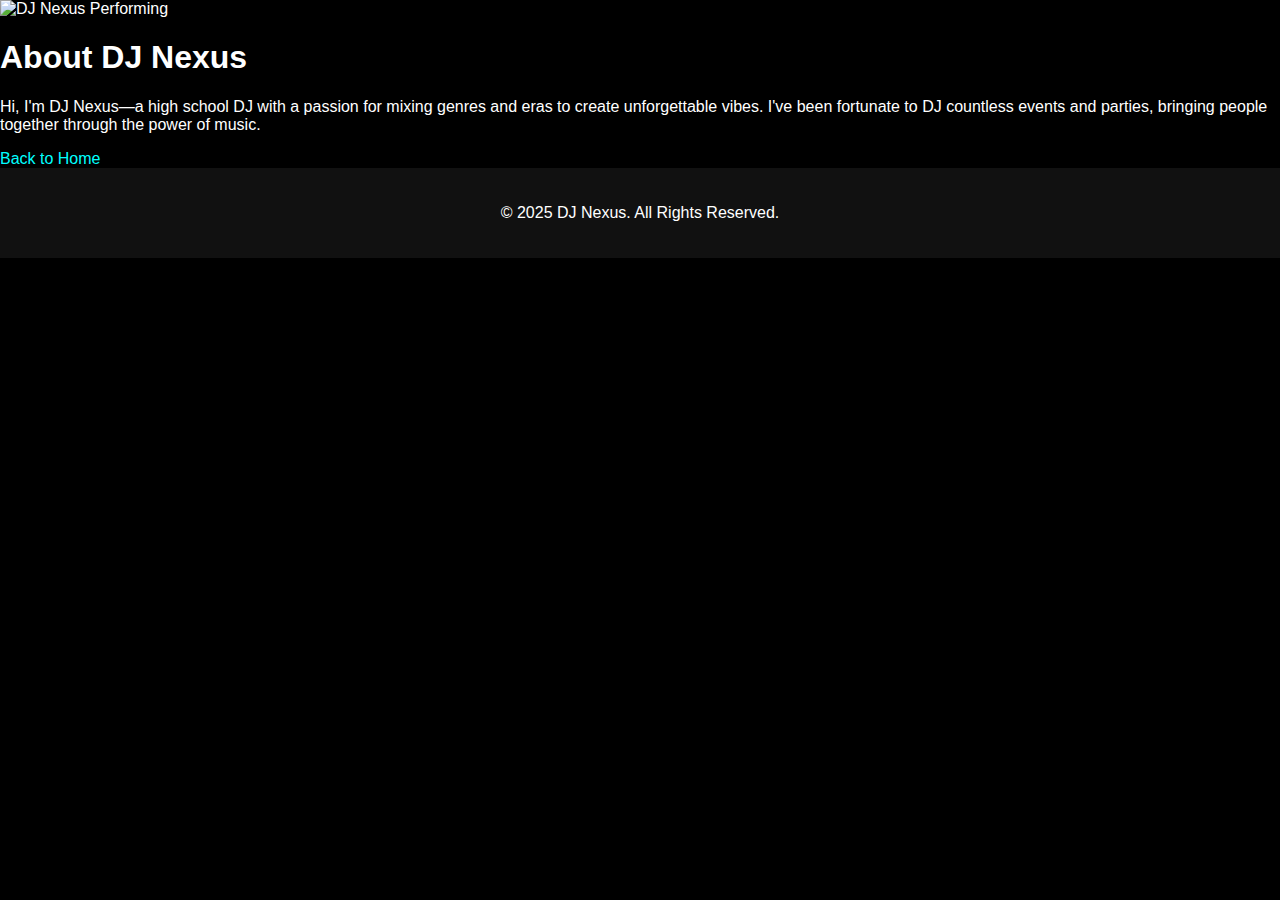
==== about.html @ 3e9ef590 "Update about.html" ====
<!DOCTYPE html>
<html lang="en">
<head>
  <meta charset="UTF-8">
  <meta name="viewport" content="width=device-width, initial-scale=1.0">
  <title>About DJ Nexus</title>
  <link rel="stylesheet" href="styles.css">
</head>
<body>
  <section class="about">
    <div class="container">
      <div class="about-content">
        <img src="about-img.jpg" alt="DJ Nexus Performing">
        <div class="about-text">
          <h1>About DJ Nexus</h1>
          <p>
            Hi, I'm DJ Nexus—a high school DJ with a passion for mixing genres and eras to create unforgettable vibes. 
            I've been fortunate to DJ countless events and parties, bringing people together through the power of music.
          </p>
          <a href="index.html" class="btn">Back to Home</a>
        </div>
      </div>
    </div>
  </section>

  <footer>
    <p>&copy; 2025 DJ Nexus. All Rights Reserved.</p>
  </footer>
</body>
</html>
---- styles.css ----
/* General Styling */
body {
  font-family: Arial, sans-serif;
  background-color: #000;
  color: #fff;
  margin: 0;
  padding: 0;
}

/* Hero Section */
.hero {
  background-image: url('hero-bg.jpg');
  height: 100vh;
  display: flex;
  justify-content: center;
  align-items: center;
  text-align: center;
  background-size: cover;
}
.hero-content h1 {
  font-size: 3rem;
  color: #FF4500; /* Orange Title */
}
.hero-content .slogan {
  font-size: 1.8rem;
  color: #FF6347; /* Red Slogan */
}
.hero-content .tagline {
  font-size: 1.2rem;
  color: #fff;
  margin-top: 10px;
}
.nav-buttons .btn {
  background-color: #FF4500;
  color: #000;
  padding: 10px 20px;
  margin: 10px;
  text-decoration: none;
  border-radius: 5px;
  transition: background-color 0.3s ease;
}
.nav-buttons .btn:hover {
  background-color: #FF6347;
}

/* Link Styles */
a {
  color: #00FFFF; /* Electric Blue for links */
  text-decoration: none;
  transition: color 0.3s ease, text-shadow 0.3s ease;
}
a:hover {
  color: #FF007F; /* Neon Pink on hover */
  text-shadow: 0 0 10px #FF007F, 0 0 20px #FF007F;
}

/* Footer */
footer {
  padding: 20px;
  text-align: center;
  background-color: #111;
  color: #fff;
}
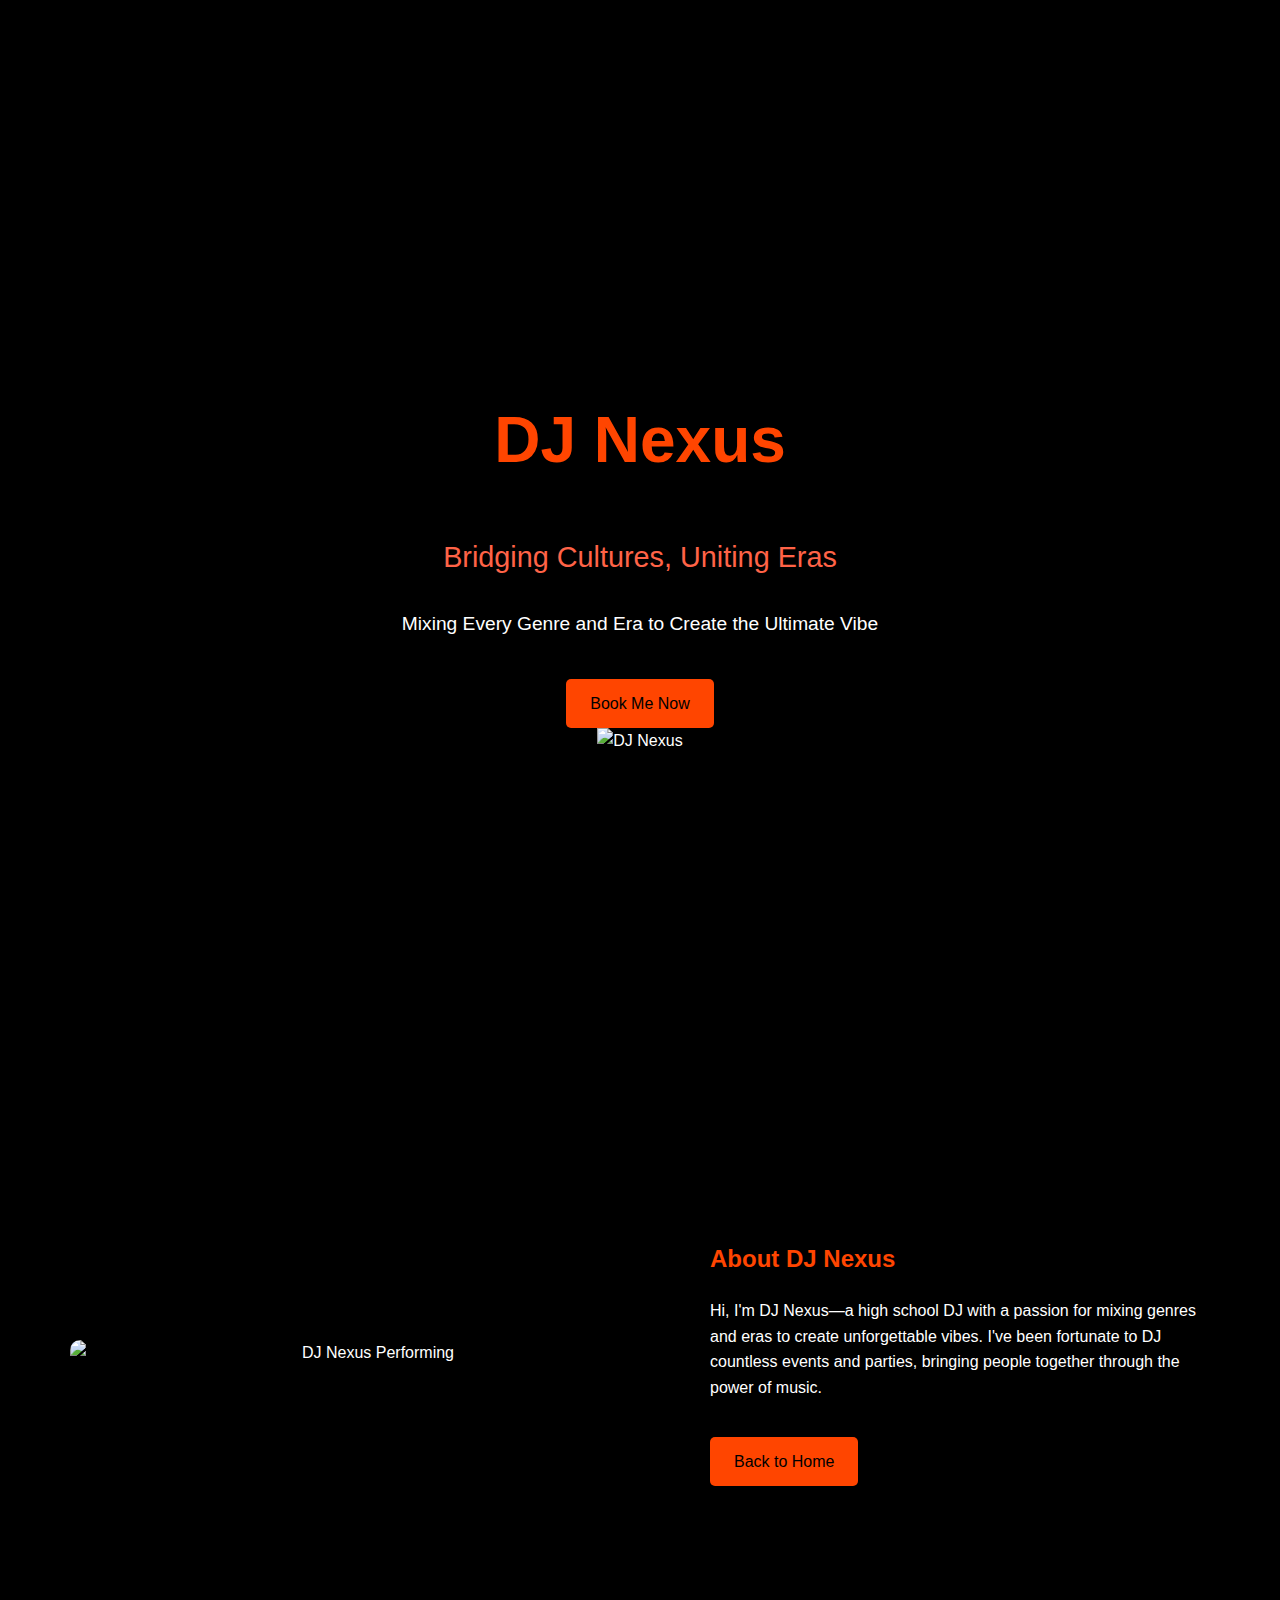
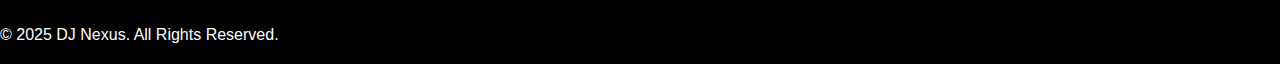
==== commit 398ce12b: "Update about.html" ====
--- a/about.html
+++ b/about.html
@@ -7,12 +7,31 @@
   <link rel="stylesheet" href="styles.css">
 </head>
 <body>
+
+  <!-- Hero Section -->
+  <section class="hero">
+    <div class="container">
+      <div class="hero-content">
+        <div class="hero-text">
+          <h1 class="animate">DJ Nexus</h1>
+          <p class="slogan animate">Bridging Cultures, Uniting Eras</p>
+          <p class="tagline animate">Mixing Every Genre and Era to Create the Ultimate Vibe</p>
+          <a href="booking.html" class="btn">Book Me Now</a>
+        </div>
+        <div class="hero-image">
+          <img src="images/hero-img.jpg" alt="DJ Nexus" class="hero-img">
+        </div>
+      </div>
+    </div>
+  </section>
+
+  <!-- About Section -->
   <section class="about">
     <div class="container">
       <div class="about-content">
         <img src="about-img.jpg" alt="DJ Nexus Performing">
         <div class="about-text">
-          <h1>About DJ Nexus</h1>
+          <h2>About DJ Nexus</h2>
           <p>
             Hi, I'm DJ Nexus—a high school DJ with a passion for mixing genres and eras to create unforgettable vibes. 
             I've been fortunate to DJ countless events and parties, bringing people together through the power of music.
@@ -23,8 +42,10 @@
     </div>
   </section>
 
+  <!-- Footer -->
   <footer>
     <p>&copy; 2025 DJ Nexus. All Rights Reserved.</p>
   </footer>
+
 </body>
 </html>
--- a/styles.css
+++ b/styles.css
@@ -1,10 +1,49 @@
 /* General Styling */
 body {
-  font-family: Arial, sans-serif;
+  font-family: 'Poppins', sans-serif;
   background-color: #000;
   color: #fff;
   margin: 0;
   padding: 0;
+  line-height: 1.6;
+}
+
+/* Container to center and control width */
+.container {
+  max-width: 1200px;
+  margin: 0 auto;
+  padding: 20px;
+}
+
+/* Navigation Bar */
+.navbar {
+  background-color: #111;
+  padding: 15px 20px;
+  display: flex;
+  justify-content: space-between;
+  align-items: center;
+}
+.logo {
+  font-size: 2rem;
+  color: #FF4500;
+  text-decoration: none;
+  font-weight: bold;
+}
+.nav-links {
+  list-style: none;
+  display: flex;
+  gap: 20px;
+}
+.nav-links li {
+  display: inline;
+}
+.nav-links a {
+  color: #00FFFF;
+  text-decoration: none;
+  transition: color 0.3s ease;
+}
+.nav-links a:hover {
+  color: #FF007F;
 }
 
 /* Hero Section */
@@ -16,48 +55,92 @@
   align-items: center;
   text-align: center;
   background-size: cover;
+  position: relative;
 }
-.hero-content h1 {
-  font-size: 3rem;
-  color: #FF4500; /* Orange Title */
+.hero h1 {
+  font-size: 4rem;
+  color: #FF4500;
+  animation: fadeInDown 1s ease-in-out;
 }
-.hero-content .slogan {
+.hero .slogan {
   font-size: 1.8rem;
-  color: #FF6347; /* Red Slogan */
+  color: #FF6347;
+  animation: fadeInUp 1.2s ease-in-out;
 }
-.hero-content .tagline {
+.hero .tagline {
   font-size: 1.2rem;
+  margin-top: 10px;
   color: #fff;
-  margin-top: 10px;
 }
-.nav-buttons .btn {
+.btn {
+  display: inline-block;
   background-color: #FF4500;
   color: #000;
-  padding: 10px 20px;
-  margin: 10px;
+  padding: 12px 24px;
+  margin-top: 20px;
   text-decoration: none;
   border-radius: 5px;
   transition: background-color 0.3s ease;
 }
-.nav-buttons .btn:hover {
+.btn:hover {
   background-color: #FF6347;
+  transform: scale(1.1);
 }
 
-/* Link Styles */
-a {
-  color: #00FFFF; /* Electric Blue for links */
-  text-decoration: none;
-  transition: color 0.3s ease, text-shadow 0.3s ease;
+/* Section Styling */
+section {
+  padding: 100px 20px;
+  text-align: center;
 }
-a:hover {
-  color: #FF007F; /* Neon Pink on hover */
-  text-shadow: 0 0 10px #FF007F, 0 0 20px #FF007F;
+section h2 {
+  color: #FF4500;
+  margin-bottom: 20px;
 }
 
-/* Footer */
-footer {
-  padding: 20px;
-  text-align: center;
-  background-color: #111;
-  color: #fff;
+/* About Section */
+.about-content {
+  display: flex;
+  gap: 40px;
+  justify-content: center;
+  align-items: center;
 }
+.about-content img {
+  width: 50%;
+  border-radius: 10px;
+}
+.about-text {
+  max-width: 500px;
+  text-align: left;
+}
+
+/* Mixes Section */
+.mixes-gallery {
+  display: grid;
+  grid-template-columns: repeat(auto-fit, minmax(300px, 1fr));
+  gap: 20px;
+}
+iframe {
+  border-radius: 10px;
+}
+
+/* Merch Section */
+.merch-gallery {
+  display: grid;
+  grid-template-columns: repeat(auto-fit, minmax(300px, 1fr));
+  gap: 20px;
+}
+.merch-gallery img {
+  width: 100%;
+  border-radius: 10px;
+  transition: transform 0.3s ease;
+}
+.merch-gallery img:hover {
+  transform: scale(1.05);
+}
+
+/* Booking Form */
+form input, form textarea {
+  width: 100%;
+  padding: 12px;
+  margin: 10px 0;
+  border-radius: 5
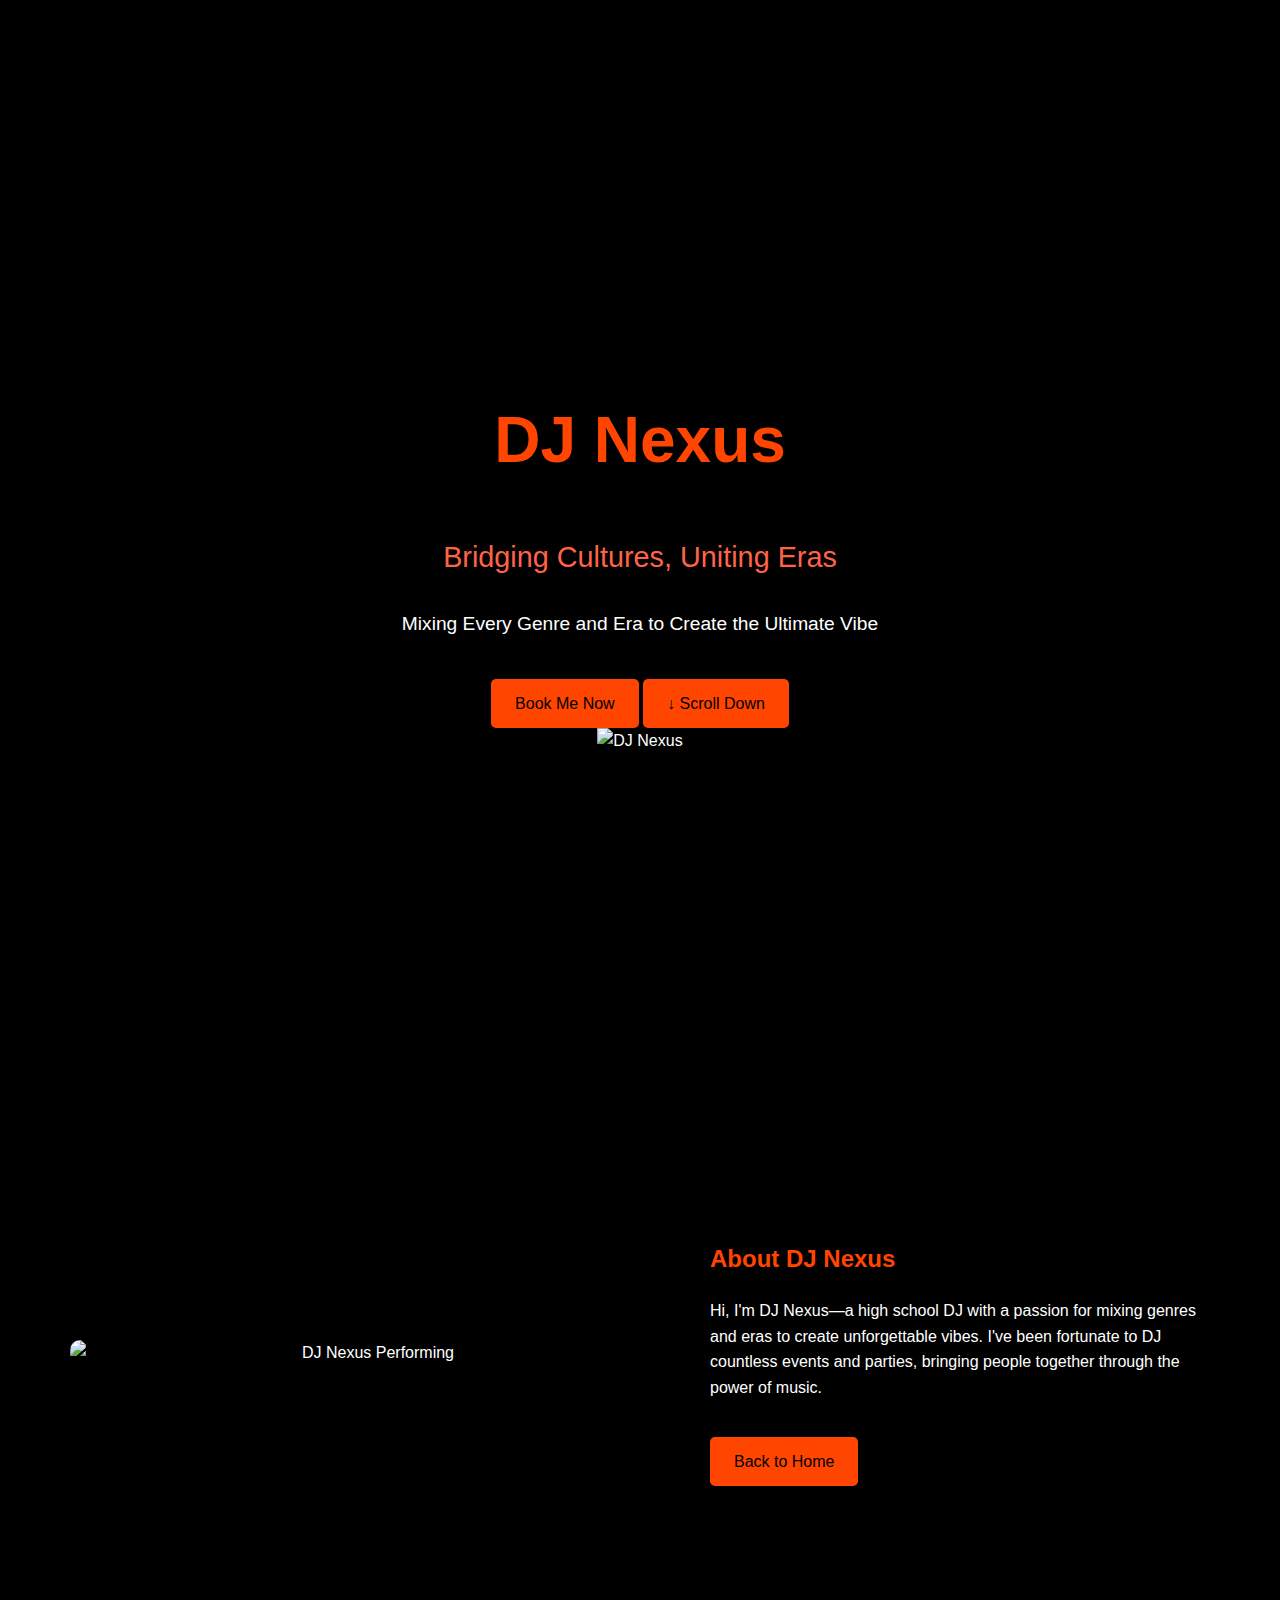
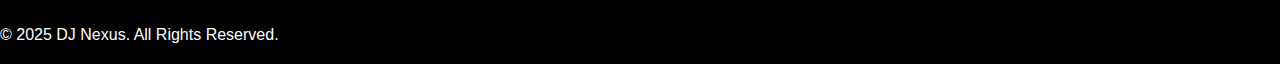
==== commit 05a2a4d5: "Update about.html" ====
--- a/about.html
+++ b/about.html
@@ -5,6 +5,12 @@
   <meta name="viewport" content="width=device-width, initial-scale=1.0">
   <title>About DJ Nexus</title>
   <link rel="stylesheet" href="styles.css">
+
+  <style>
+    html {
+      scroll-behavior: smooth;
+    }
+  </style>
 </head>
 <body>
 
@@ -17,6 +23,7 @@
           <p class="slogan animate">Bridging Cultures, Uniting Eras</p>
           <p class="tagline animate">Mixing Every Genre and Era to Create the Ultimate Vibe</p>
           <a href="booking.html" class="btn">Book Me Now</a>
+          <a href="#about-section" class="btn scroll-btn">↓ Scroll Down</a>
         </div>
         <div class="hero-image">
           <img src="images/hero-img.jpg" alt="DJ Nexus" class="hero-img">
@@ -26,7 +33,7 @@
   </section>
 
   <!-- About Section -->
-  <section class="about">
+  <section class="about" id="about-section">
     <div class="container">
       <div class="about-content">
         <img src="about-img.jpg" alt="DJ Nexus Performing">
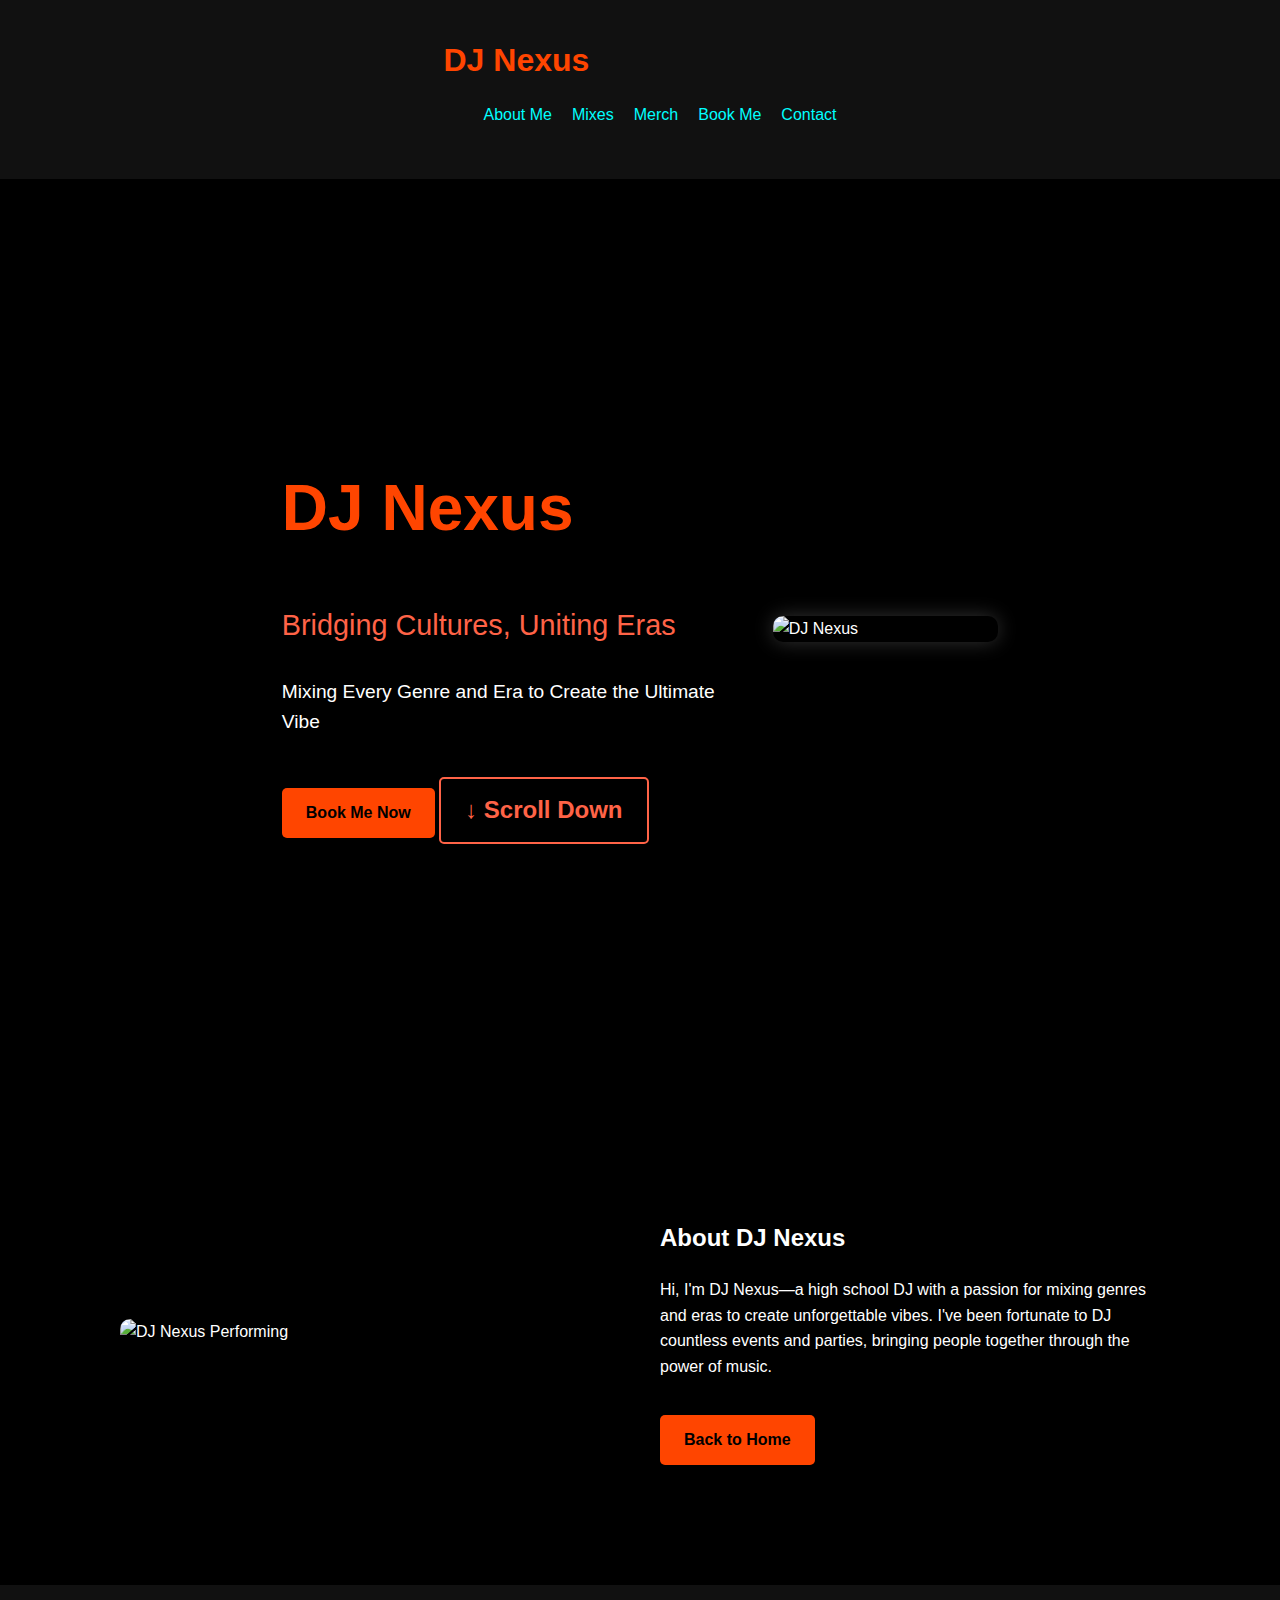
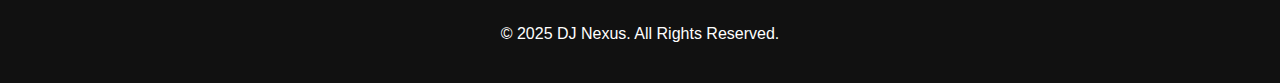
==== commit 02ffc23d: "Update about.html" ====
--- a/about.html
+++ b/about.html
@@ -1,11 +1,10 @@
 <!DOCTYPE html>
 <html lang="en">
 <head>
-  <meta charset="UTF-8">
-  <meta name="viewport" content="width=device-width, initial-scale=1.0">
+  <meta charset="UTF-8" />
+  <meta name="viewport" content="width=device-width, initial-scale=1.0" />
   <title>About DJ Nexus</title>
-  <link rel="stylesheet" href="styles.css">
-
+  <link rel="stylesheet" href="styles.css" />
   <style>
     html {
       scroll-behavior: smooth;
@@ -13,6 +12,20 @@
   </style>
 </head>
 <body>
+
+  <!-- Navigation Bar -->
+  <nav class="navbar">
+    <div class="container">
+      <a href="index.html" class="logo">DJ Nexus</a>
+      <ul class="nav-links">
+        <li><a href="about.html">About Me</a></li>
+        <li><a href="mixes.html">Mixes</a></li>
+        <li><a href="merch.html">Merch</a></li>
+        <li><a href="booking.html">Book Me</a></li>
+        <li><a href="contact.html">Contact</a></li>
+      </ul>
+    </div>
+  </nav>
 
   <!-- Hero Section -->
   <section class="hero">
@@ -26,7 +39,7 @@
           <a href="#about-section" class="btn scroll-btn">↓ Scroll Down</a>
         </div>
         <div class="hero-image">
-          <img src="images/hero-img.jpg" alt="DJ Nexus" class="hero-img">
+          <img src="images/hero-img.jpg" alt="DJ Nexus" class="hero-img" />
         </div>
       </div>
     </div>
@@ -36,7 +49,7 @@
   <section class="about" id="about-section">
     <div class="container">
       <div class="about-content">
-        <img src="about-img.jpg" alt="DJ Nexus Performing">
+        <img src="images/about-img.jpg" alt="DJ Nexus Performing" />
         <div class="about-text">
           <h2>About DJ Nexus</h2>
           <p>
--- a/styles.css
+++ b/styles.css
@@ -1,4 +1,4 @@
-/* General Styling */
+/* ===== General Reset ===== */
 body {
   font-family: 'Poppins', sans-serif;
   background-color: #000;
@@ -8,14 +8,18 @@
   line-height: 1.6;
 }
 
-/* Container to center and control width */
+html {
+  scroll-behavior: smooth;
+}
+
+/* ===== Container ===== */
 .container {
   max-width: 1200px;
   margin: 0 auto;
   padding: 20px;
 }
 
-/* Navigation Bar */
+/* ===== Navigation ===== */
 .navbar {
   background-color: #111;
   padding: 15px 20px;
@@ -34,9 +38,6 @@
   display: flex;
   gap: 20px;
 }
-.nav-links li {
-  display: inline;
-}
 .nav-links a {
   color: #00FFFF;
   text-decoration: none;
@@ -46,32 +47,61 @@
   color: #FF007F;
 }
 
-/* Hero Section */
+/* ===== Hero Section ===== */
 .hero {
-  background-image: url('hero-bg.jpg');
+  background-image: url('images/hero-bg.jpg');
   height: 100vh;
   display: flex;
-  justify-content: center;
-  align-items: center;
-  text-align: center;
+  align-items: center;
+  text-align: left;
   background-size: cover;
+  background-position: center;
   position: relative;
+}
+.hero-content {
+  display: flex;
+  justify-content: space-between;
+  flex-wrap: wrap;
+  align-items: center;
+  gap: 40px;
+}
+.hero-text {
+  flex: 2;
+  min-width: 300px;
 }
 .hero h1 {
   font-size: 4rem;
   color: #FF4500;
   animation: fadeInDown 1s ease-in-out;
 }
-.hero .slogan {
+.slogan {
   font-size: 1.8rem;
   color: #FF6347;
   animation: fadeInUp 1.2s ease-in-out;
 }
-.hero .tagline {
+.tagline {
   font-size: 1.2rem;
+  color: #fff;
   margin-top: 10px;
-  color: #fff;
-}
+}
+
+/* Hero Image */
+.hero-image {
+  flex: 1;
+  max-width: 300px;
+  min-width: 200px;
+  display: flex;
+  justify-content: center;
+}
+.hero-img {
+  width: 100%;
+  max-height: 300px;
+  border-radius: 10px;
+  object-fit: cover;
+  box-shadow: 0 0 20px rgba(255, 255, 255, 0.2);
+}
+
+/* ===== Buttons ===== */
 .btn {
   display: inline-block;
   background-color: #FF4500;
@@ -80,53 +110,63 @@
   margin-top: 20px;
   text-decoration: none;
   border-radius: 5px;
-  transition: background-color 0.3s ease;
+  font-weight: bold;
+  transition: all 0.3s ease;
 }
 .btn:hover {
   background-color: #FF6347;
-  transform: scale(1.1);
-}
-
-/* Section Styling */
-section {
+  transform: scale(1.05);
+}
+
+.scroll-btn {
+  background-color: transparent;
+  color: #FF6347;
+  font-size: 1.5rem;
+  border: 2px solid #FF6347;
+}
+.scroll-btn:hover {
+  background-color: #FF6347;
+  color: #000;
+  transform: translateY(5px);
+}
+
+/* ===== About Section ===== */
+.about {
   padding: 100px 20px;
-  text-align: center;
-}
-section h2 {
-  color: #FF4500;
-  margin-bottom: 20px;
-}
-
-/* About Section */
+}
 .about-content {
   display: flex;
   gap: 40px;
+  flex-wrap: wrap;
+  align-items: center;
   justify-content: center;
-  align-items: center;
 }
 .about-content img {
-  width: 50%;
-  border-radius: 10px;
+  width: 45%;
+  border-radius: 10px;
+  max-width: 500px;
 }
 .about-text {
   max-width: 500px;
   text-align: left;
 }
 
-/* Mixes Section */
+/* ===== Mixes Section ===== */
 .mixes-gallery {
   display: grid;
   grid-template-columns: repeat(auto-fit, minmax(300px, 1fr));
   gap: 20px;
 }
 iframe {
-  border-radius: 10px;
-}
-
-/* Merch Section */
+  width: 100%;
+  border-radius: 10px;
+  height: 300px;
+}
+
+/* ===== Merch Section ===== */
 .merch-gallery {
   display: grid;
-  grid-template-columns: repeat(auto-fit, minmax(300px, 1fr));
+  grid-template-columns: repeat(auto-fit, minmax(250px, 1fr));
   gap: 20px;
 }
 .merch-gallery img {
@@ -138,9 +178,97 @@
   transform: scale(1.05);
 }
 
-/* Booking Form */
+/* ===== Booking Form ===== */
 form input, form textarea {
   width: 100%;
   padding: 12px;
   margin: 10px 0;
-  border-radius: 5
+  border-radius: 5px;
+  border: 1px solid #ccc;
+}
+button {
+  background-color: #FF4500;
+  color: #000;
+  padding: 12px 24px;
+  border: none;
+  border-radius: 5px;
+  font-weight: bold;
+  cursor: pointer;
+  transition: background-color 0.3s ease;
+}
+button:hover {
+  background-color: #FF6347;
+  transform: scale(1.05);
+}
+
+/* ===== Contact Section ===== */
+.social-links {
+  margin-top: 20px;
+}
+.social-links a {
+  display: inline-block;
+  margin: 10px;
+  color: #00FFFF;
+  transition: color 0.3s ease;
+}
+.social-links a:hover {
+  color: #FF007F;
+  text-shadow: 0 0 10px #FF007F, 0 0 20px #FF007F;
+}
+
+/* ===== Visual Staggered Images ===== */
+.visuals {
+  padding: 100px 20px;
+}
+.stagger {
+  margin: 60px 0;
+  width: 100%;
+  display: flex;
+  justify-content: flex-start;
+}
+.stagger img {
+  width: 60%;
+  border-radius: 15px;
+  box-shadow: 0 0 30px rgba(255, 255, 255, 0.1);
+  transition: transform 0.3s ease;
+}
+.stagger img:hover {
+  transform: scale(1.03);
+}
+.stagger-right {
+  justify-content: flex-end;
+}
+.stagger-left {
+  justify-content: flex-start;
+}
+
+/* ===== Footer ===== */
+footer {
+  padding: 20px;
+  background-color: #111;
+  color: #fff;
+  text-align: center;
+}
+
+/* ===== Animations ===== */
+@keyframes fadeInDown {
+  from {
+    opacity: 0;
+    transform: translateY(-50px);
+  }
+  to {
+    opacity: 1;
+    transform: translateY(0);
+  }
+}
+
+@keyframes fadeInUp {
+  from {
+    opacity: 0;
+    transform: translateY(50px);
+  }
+  to {
+    opacity: 1;
+    transform: translateY(0);
+  }
+}
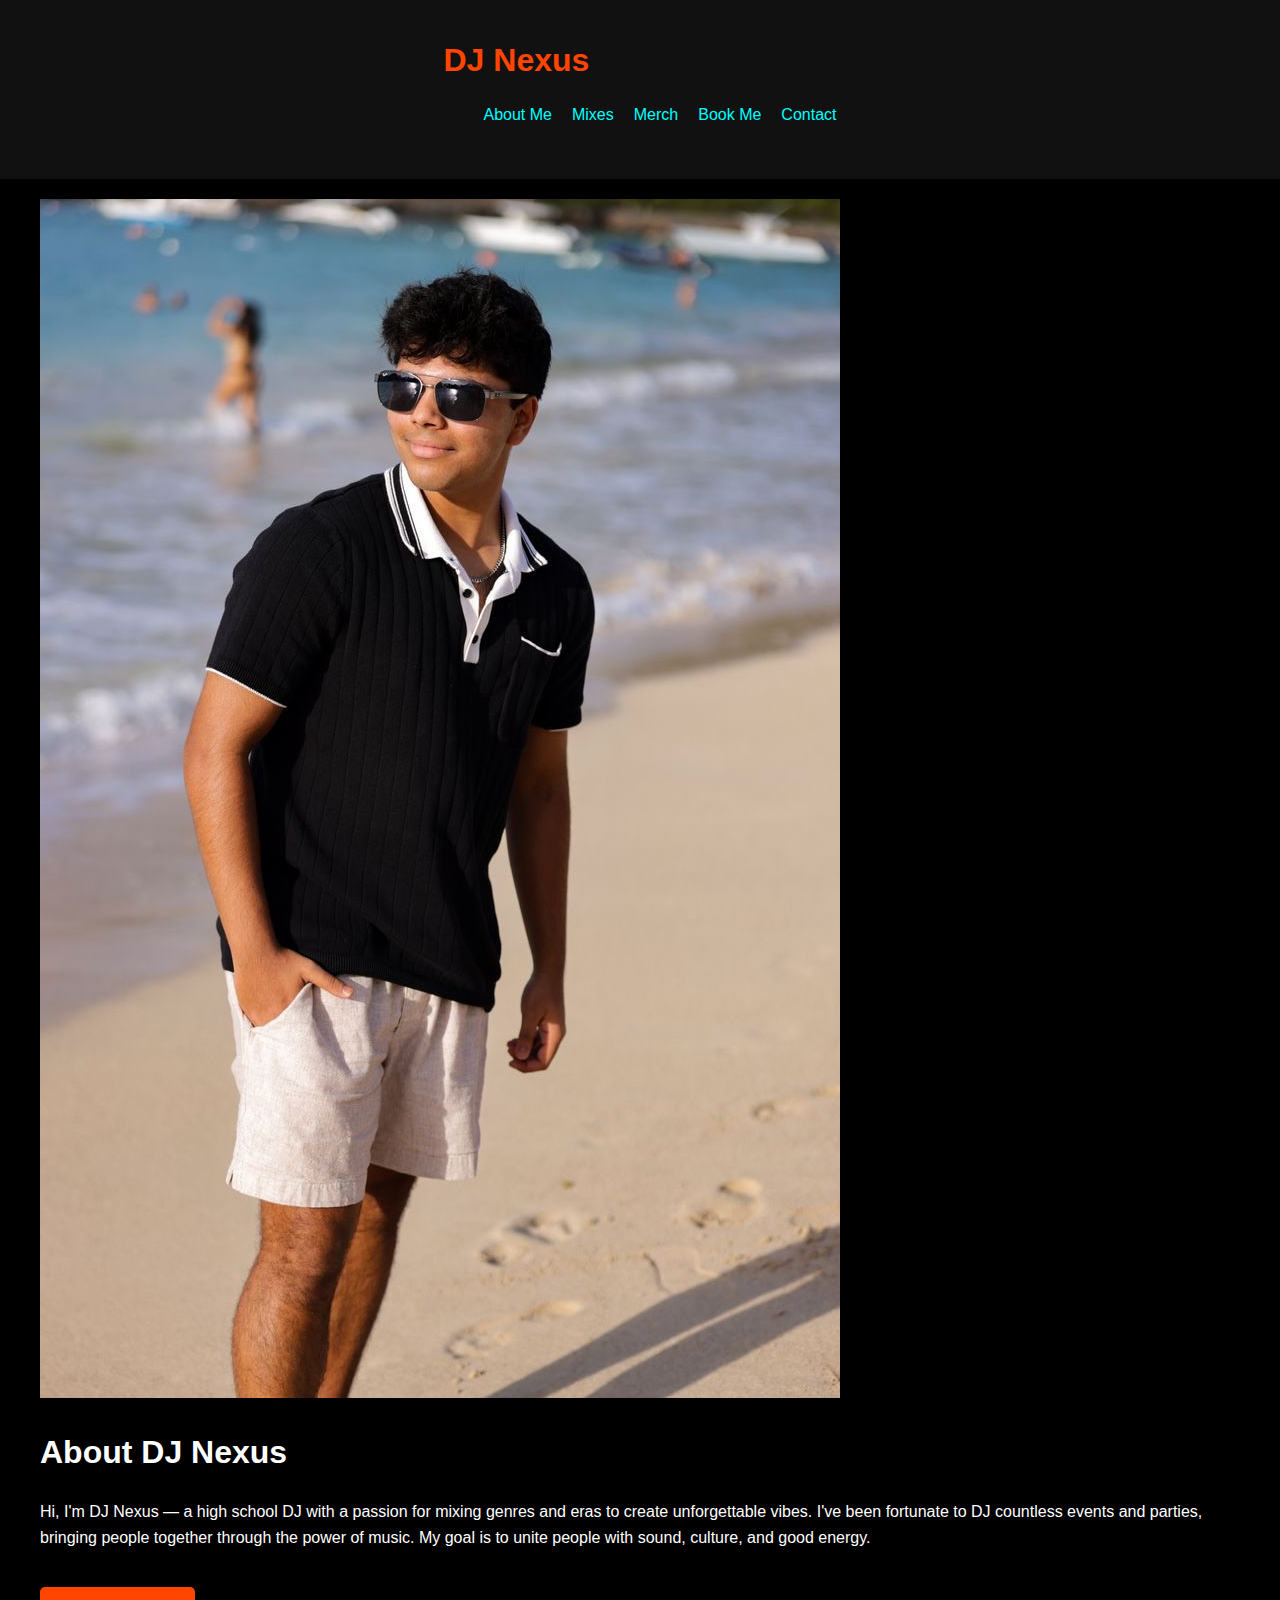
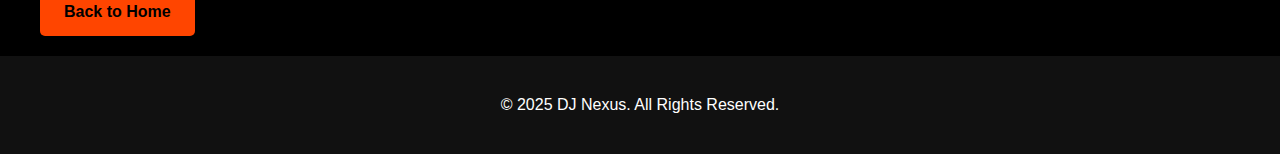
==== commit 0acfe92e: "Update about.html" ====
--- a/about.html
+++ b/about.html
@@ -5,11 +5,6 @@
   <meta name="viewport" content="width=device-width, initial-scale=1.0" />
   <title>About DJ Nexus</title>
   <link rel="stylesheet" href="styles.css" />
-  <style>
-    html {
-      scroll-behavior: smooth;
-    }
-  </style>
 </head>
 <body>
 
@@ -27,34 +22,17 @@
     </div>
   </nav>
 
-  <!-- Hero Section -->
-  <section class="hero">
-    <div class="container">
-      <div class="hero-content">
-        <div class="hero-text">
-          <h1 class="animate">DJ Nexus</h1>
-          <p class="slogan animate">Bridging Cultures, Uniting Eras</p>
-          <p class="tagline animate">Mixing Every Genre and Era to Create the Ultimate Vibe</p>
-          <a href="booking.html" class="btn">Book Me Now</a>
-          <a href="#about-section" class="btn scroll-btn">↓ Scroll Down</a>
-        </div>
-        <div class="hero-image">
-          <img src="images/hero-img.jpg" alt="DJ Nexus" class="hero-img" />
-        </div>
-      </div>
-    </div>
-  </section>
-
   <!-- About Section -->
-  <section class="about" id="about-section">
+  <section class="about">
     <div class="container">
       <div class="about-content">
         <img src="images/about-img.jpg" alt="DJ Nexus Performing" />
         <div class="about-text">
-          <h2>About DJ Nexus</h2>
+          <h1>About DJ Nexus</h1>
           <p>
-            Hi, I'm DJ Nexus—a high school DJ with a passion for mixing genres and eras to create unforgettable vibes. 
-            I've been fortunate to DJ countless events and parties, bringing people together through the power of music.
+            Hi, I'm DJ Nexus — a high school DJ with a passion for mixing genres and eras to create unforgettable vibes. 
+            I've been fortunate to DJ countless events and parties, bringing people together through the power of music. 
+            My goal is to unite people with sound, culture, and good energy.
           </p>
           <a href="index.html" class="btn">Back to Home</a>
         </div>
--- a/styles.css
+++ b/styles.css
@@ -49,21 +49,18 @@
 
 /* ===== Hero Section ===== */
 .hero {
-  background-image: url('images/hero-bg.jpg');
-  height: 100vh;
+  background-color: #000;
+  padding: 60px 0;
   display: flex;
   align-items: center;
   text-align: left;
-  background-size: cover;
-  background-position: center;
-  position: relative;
 }
 .hero-content {
   display: flex;
   justify-content: space-between;
   flex-wrap: wrap;
   align-items: center;
-  gap: 40px;
+  gap: 20px;
 }
 .hero-text {
   flex: 2;
@@ -84,8 +81,6 @@
   color: #fff;
   margin-top: 10px;
 }
-
-/* Hero Image */
 .hero-image {
   flex: 1;
   max-width: 300px;
@@ -130,93 +125,7 @@
   transform: translateY(5px);
 }
 
-/* ===== About Section ===== */
-.about {
-  padding: 100px 20px;
-}
-.about-content {
-  display: flex;
-  gap: 40px;
-  flex-wrap: wrap;
-  align-items: center;
-  justify-content: center;
-}
-.about-content img {
-  width: 45%;
-  border-radius: 10px;
-  max-width: 500px;
-}
-.about-text {
-  max-width: 500px;
-  text-align: left;
-}
-
-/* ===== Mixes Section ===== */
-.mixes-gallery {
-  display: grid;
-  grid-template-columns: repeat(auto-fit, minmax(300px, 1fr));
-  gap: 20px;
-}
-iframe {
-  width: 100%;
-  border-radius: 10px;
-  height: 300px;
-}
-
-/* ===== Merch Section ===== */
-.merch-gallery {
-  display: grid;
-  grid-template-columns: repeat(auto-fit, minmax(250px, 1fr));
-  gap: 20px;
-}
-.merch-gallery img {
-  width: 100%;
-  border-radius: 10px;
-  transition: transform 0.3s ease;
-}
-.merch-gallery img:hover {
-  transform: scale(1.05);
-}
-
-/* ===== Booking Form ===== */
-form input, form textarea {
-  width: 100%;
-  padding: 12px;
-  margin: 10px 0;
-  border-radius: 5px;
-  border: 1px solid #ccc;
-}
-button {
-  background-color: #FF4500;
-  color: #000;
-  padding: 12px 24px;
-  border: none;
-  border-radius: 5px;
-  font-weight: bold;
-  cursor: pointer;
-  transition: background-color 0.3s ease;
-}
-button:hover {
-  background-color: #FF6347;
-  transform: scale(1.05);
-}
-
-/* ===== Contact Section ===== */
-.social-links {
-  margin-top: 20px;
-}
-.social-links a {
-  display: inline-block;
-  margin: 10px;
-  color: #00FFFF;
-  transition: color 0.3s ease;
-}
-.social-links a:hover {
-  color: #FF007F;
-  text-shadow: 0 0 10px #FF007F, 0 0 20px #FF007F;
-}
-
-/* ===== Visual Staggered Images ===== */
+/* ===== Visual Staggered Images and Text ===== */
 .visuals {
   padding: 100px 20px;
 }
@@ -224,7 +133,9 @@
   margin: 60px 0;
   width: 100%;
   display: flex;
-  justify-content: flex-start;
+  flex-wrap: wrap;
+  align-items: center;
+  justify-content: space-between;
 }
 .stagger img {
   width: 60%;
@@ -236,10 +147,60 @@
   transform: scale(1.03);
 }
 .stagger-right {
-  justify-content: flex-end;
+  flex-direction: row-reverse;
 }
 .stagger-left {
-  justify-content: flex-start;
+  flex-direction: row;
+}
+.stagger-text {
+  max-width: 40%;
+  color: #fff;
+  padding: 20px;
+}
+.stagger-text h3 {
+  font-size: 1.8rem;
+  color: #FF6347;
+  margin-bottom: 10px;
+}
+.stagger-text ul {
+  list-style-type: disc;
+  padding-left: 20px;
+  font-size: 1.1rem;
+  color: #ddd;
+}
+
+/* ===== Social Links ===== */
+.social-links {
+  margin-top: 10px;
+}
+.social-links a {
+  display: inline-flex;
+  align-items: center;
+  gap: 10px;
+  margin: 10px;
+  color: #00FFFF;
+  font-size: 1.3rem;
+  font-weight: bold;
+  text-decoration: none;
+  transition: color 0.3s ease;
+}
+.social-links a:hover {
+  color: #FF007F;
+  text-shadow: 0 0 10px #FF007F, 0 0 20px #FF007F;
+}
+.social-links img {
+  width: 28px;
+  height: 28px;
+}
+
+/* ===== Smaller Image (Stagger 3) ===== */
+.stagger-img-small {
+  width: 75%;
+  max-width: 500px;
+  height: auto;
+  border-radius: 10px;
+  box-shadow: 0 0 20px rgba(255, 255, 255, 0.1);
+  transition: transform 0.3s ease;
 }
 
 /* ===== Footer ===== */
@@ -261,7 +222,6 @@
     transform: translateY(0);
   }
 }
-
 @keyframes fadeInUp {
   from {
     opacity: 0;
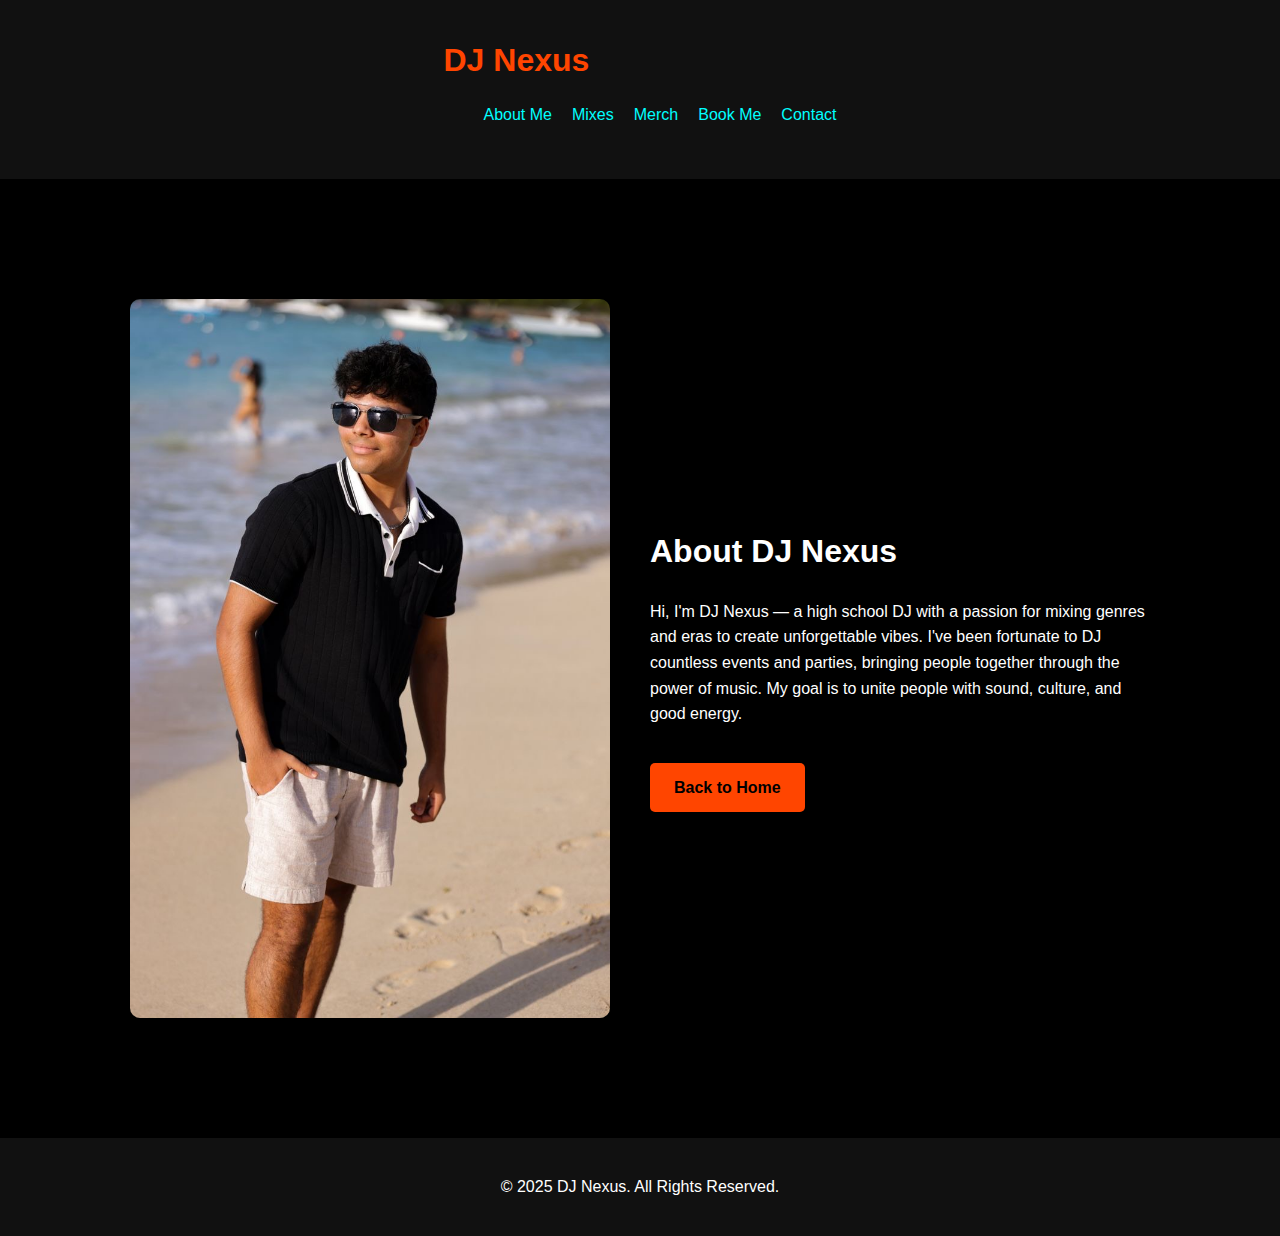
==== commit f39f92eb: "Update about.html" ====
--- a/about.html
+++ b/about.html
@@ -26,7 +26,7 @@
   <section class="about">
     <div class="container">
       <div class="about-content">
-        <img src="images/about-img.jpg" alt="DJ Nexus Performing" />
+        <img src="images/about-img.jpg" alt="DJ Nexus Performing" class="about-img" />
         <div class="about-text">
           <h1>About DJ Nexus</h1>
           <p>
--- a/styles.css
+++ b/styles.css
@@ -232,3 +232,24 @@
     transform: translateY(0);
   }
 }
+/* ===== About Section ===== */
+.about {
+  padding: 100px 20px;
+}
+.about-content {
+  display: flex;
+  flex-wrap: wrap;
+  gap: 40px;
+  align-items: center;
+  justify-content: center;
+}
+.about-content img {
+  width: 40%;
+  max-width: 500px;
+  border-radius: 10px;
+}
+.about-text {
+  flex: 1;
+  max-width: 500px;
+  text-align: left;
+}
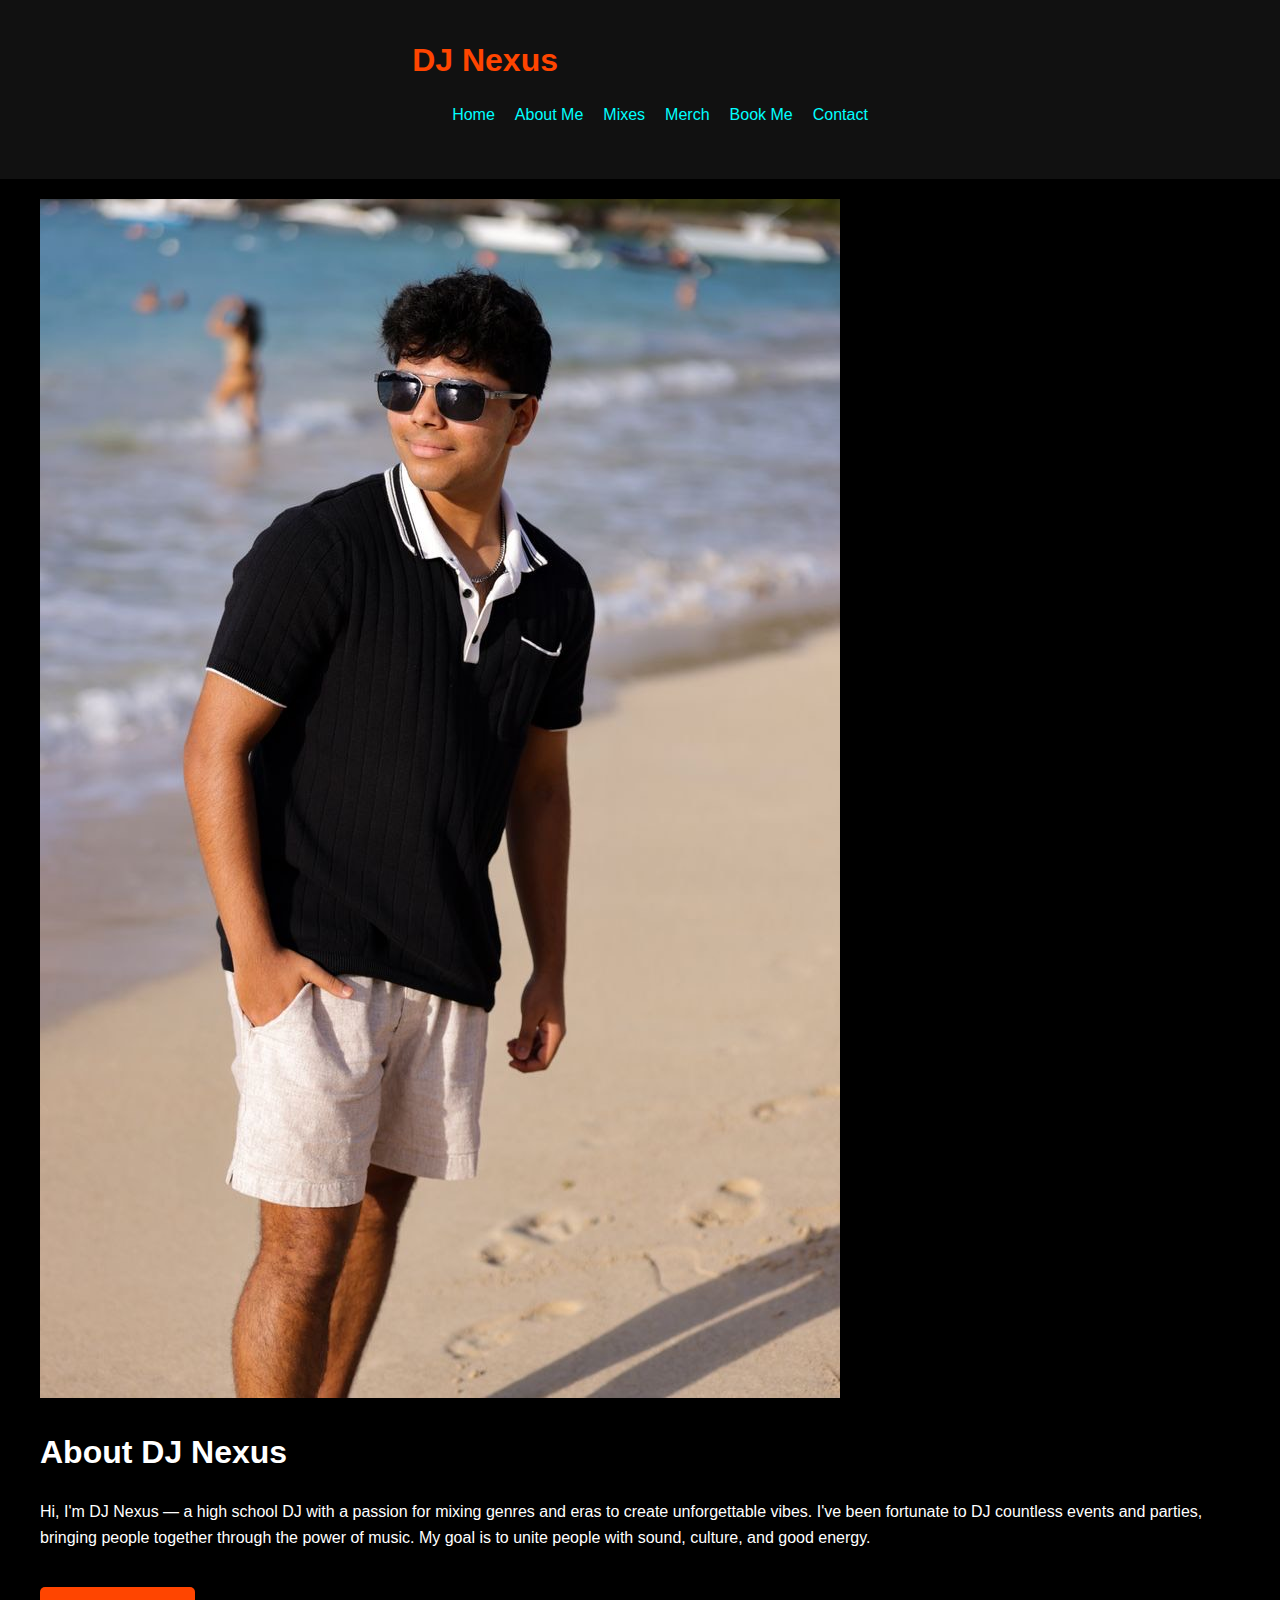
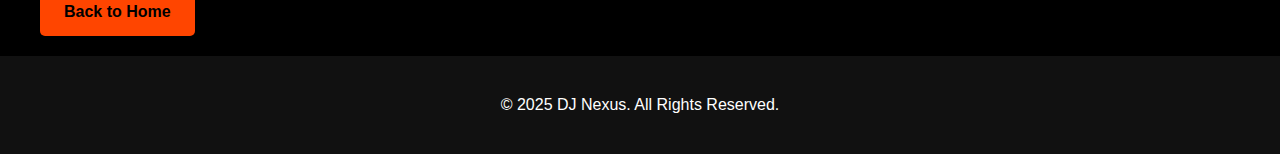
==== commit 5a0d0e0e: "Update about.html" ====
--- a/about.html
+++ b/about.html
@@ -13,6 +13,7 @@
     <div class="container">
       <a href="index.html" class="logo">DJ Nexus</a>
       <ul class="nav-links">
+        <li><a href="index.html">Home</a></li>
         <li><a href="about.html">About Me</a></li>
         <li><a href="mixes.html">Mixes</a></li>
         <li><a href="merch.html">Merch</a></li>
--- a/styles.css
+++ b/styles.css
@@ -231,8 +231,8 @@
     opacity: 1;
     transform: translateY(0);
   }
-}
-/* ===== About Section ===== */
+
+  /* ===== About Section ===== */
 .about {
   padding: 100px 20px;
 }
@@ -243,13 +243,15 @@
   align-items: center;
   justify-content: center;
 }
-.about-content img {
-  width: 40%;
-  max-width: 500px;
+.about-img {
+  width: 35%;
+  max-width: 400px;
   border-radius: 10px;
+  object-fit: cover;
 }
 .about-text {
   flex: 1;
   max-width: 500px;
   text-align: left;
 }
+
